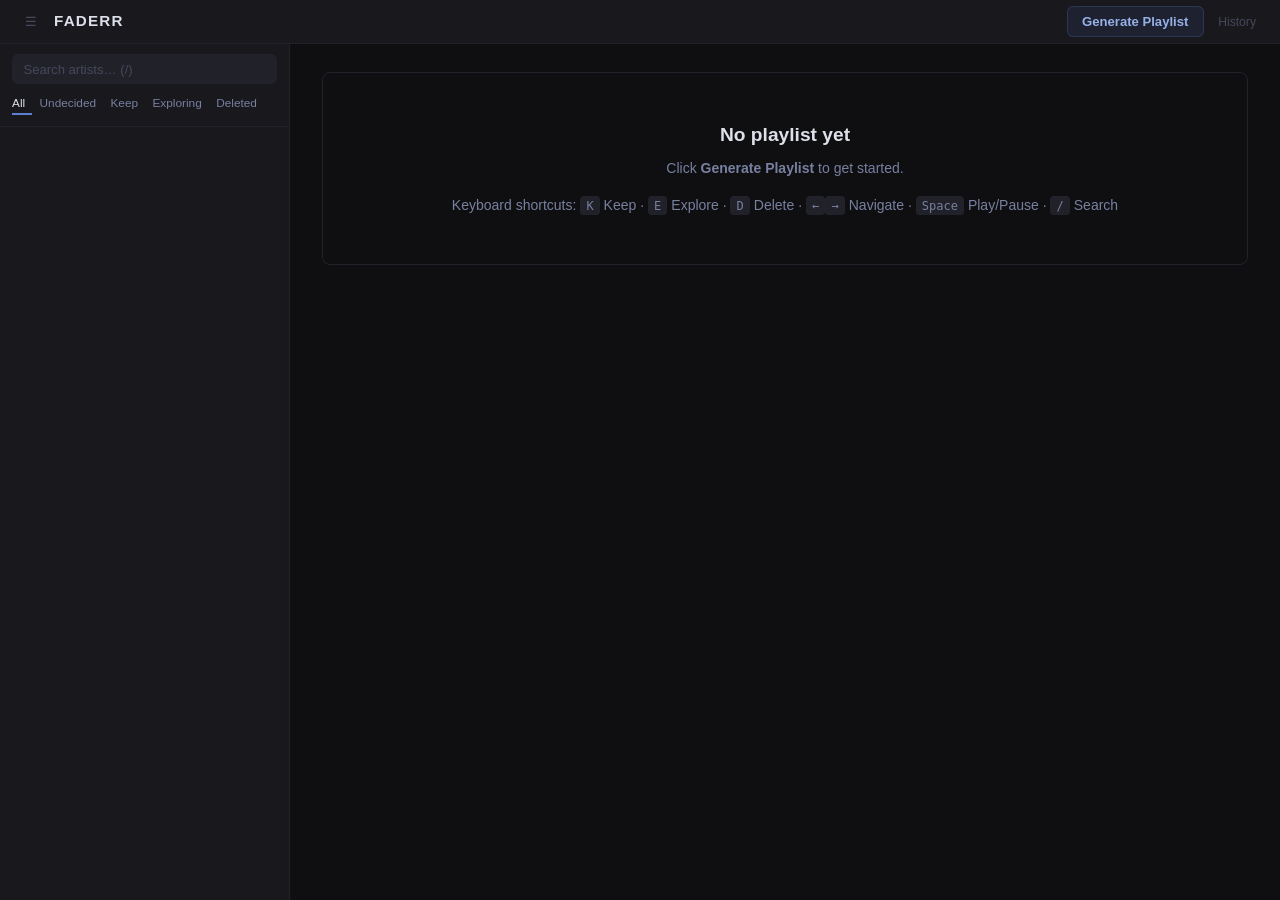
==== templates/index.html @ 866fe0b5 "Initial commit Co-Authored-By: Claude Sonnet 4.6 <noreply@anthropic.com>" ====
<!DOCTYPE html>
<html lang="en">
<head>
  <meta charset="UTF-8" />
  <meta name="viewport" content="width=device-width, initial-scale=1.0" />
  <title>Faderr</title>
  <link rel="stylesheet" href="/static/style.css" />
</head>
<body>

  <header>
    <div class="header-left">
      <button id="btn-sidebar-toggle" class="btn btn-ghost btn-icon" title="Toggle sidebar">☰</button>
      <h1>Faderr</h1>
    </div>
    <div class="header-center" id="gen-progress-wrap" style="display:none">
      <div class="gen-progress-bar-track">
        <div id="gen-progress-bar" class="gen-progress-bar-fill" style="width:0%"></div>
      </div>
      <span id="gen-progress-label" class="gen-progress-label">Starting…</span>
    </div>
    <div class="header-right">
      <button id="btn-generate" class="btn">Generate Playlist</button>
      <button id="btn-history" class="btn">History</button>
    </div>
  </header>

  <!-- Modal -->
  <div id="modal-backdrop" class="modal-backdrop hidden">
    <div class="modal" role="dialog" aria-modal="true">
      <h3 id="modal-title"></h3>
      <p id="modal-message"></p>
      <div id="modal-buttons" class="modal-buttons"></div>
    </div>
  </div>

  <!-- Mobile drawer backdrop -->
  <div id="sidebar-overlay" class="sidebar-overlay"></div>

  <div class="layout">

    <!-- ── Sidebar ──────────────────────────────────────────────── -->
    <aside id="sidebar" class="sidebar">
      <div class="sidebar-top">
        <input id="sidebar-search" class="sidebar-search" placeholder="Search artists… (/)" autocomplete="off" />
        <div class="sidebar-filters">
          <button class="sf-btn active" data-status="">All</button>
          <button class="sf-btn" data-status="undecided">Undecided</button>
          <button class="sf-btn" data-status="keep">Keep</button>
          <button class="sf-btn" data-status="explore">Exploring</button>
          <button class="sf-btn" data-status="delete">Deleted</button>
        </div>
      </div>
      <ul id="sidebar-list" class="sidebar-list"></ul>
    </aside>

    <!-- ── Main content ──────────────────────────────────────────── -->
    <main>

      <!-- Current / focused artist -->
      <section id="section-current" class="hidden">
        <div class="triage-layout">

          <!-- Left: now-playing workspace -->
          <div class="triage-player">

            <div class="now-playing">
              <img id="artist-thumb" src="" alt="" class="artist-thumb" />
              <div class="now-playing-meta">
                <div class="artist-nav">
                  <button id="btn-prev" class="btn btn-ghost btn-icon" title="Previous artist (←)">←</button>
                  <h2 id="artist-name">—</h2>
                  <button id="btn-next" class="btn btn-ghost btn-icon" title="Next artist (→)">→</button>
                </div>
                <p id="track-title" class="track-title">—</p>
                <span id="source-badge" class="badge"></span>
                <div class="audio-player">
                  <audio id="audio" preload="auto"></audio>
                  <div class="audio-controls">
                    <button id="btn-playpause" class="btn btn-icon" title="Play/Pause (Space)">▶</button>
                    <div class="audio-progress-wrap">
                      <span id="audio-current">0:00</span>
                      <input id="audio-seek" type="range" min="0" max="100" value="0" step="0.1" class="audio-seek" />
                      <span id="audio-duration">0:00</span>
                    </div>
                    <button id="btn-skip" class="btn btn-ghost btn-sm" title="Try a different track">Skip</button>
                    <span id="audio-status" class="audio-status"></span>
                  </div>
                </div>
              </div>
            </div>

            <div class="action-buttons">
              <button id="btn-keep"    class="btn btn-keep"    title="Keep this artist (K)">Keep</button>
              <button id="btn-explore" class="btn btn-explore" title="Listen to more (E)">Listen to More</button>
              <button id="btn-delete"  class="btn btn-delete"  title="Delete artist (D)">Delete</button>
            </div>

            <div id="delete-confirm" class="delete-confirm hidden">
              <p>Delete <strong id="delete-artist-name"></strong> from your library and disk?</p>
              <div class="confirm-buttons">
                <button id="btn-delete-confirm" class="btn btn-delete">Yes, Delete</button>
                <button id="btn-delete-cancel"  class="btn btn-ghost">Cancel</button>
              </div>
            </div>

          </div>

          <!-- Right: bio as context -->
          <div class="triage-context">
            <div id="artist-bio-wrap" class="artist-bio-wrap hidden">
              <p class="bio-label">About</p>
              <p id="artist-bio" class="artist-bio"></p>
            </div>
          </div>

        </div>
      </section>

      <!-- All done -->
      <section id="section-done" class="card done-card hidden">
        <h2>All artists triaged!</h2>
        <p>Check the exploring queue below or generate a new playlist to continue.</p>
      </section>

      <!-- Empty state -->
      <section id="section-empty" class="card empty-card">
        <h2>No playlist yet</h2>
        <p>Click <strong>Generate Playlist</strong> to get started.</p>
        <p class="kbd-hint">Keyboard shortcuts: <kbd>K</kbd> Keep · <kbd>E</kbd> Explore · <kbd>D</kbd> Delete · <kbd>←</kbd><kbd>→</kbd> Navigate · <kbd>Space</kbd> Play/Pause · <kbd>/</kbd> Search</p>
      </section>

      <!-- Progress bar -->
      <section id="section-stats" class="stats-card hidden">
        <div class="progress-header">
          <span id="stats-label">0 / 0 artists triaged</span>
          <span id="stats-breakdown" class="stats-breakdown"></span>
        </div>
        <div class="progress-bar-track">
          <div id="progress-bar" class="progress-bar-fill" style="width: 0%"></div>
        </div>
      </section>

      <!-- History Panel -->
      <section id="section-history" class="card hidden">
        <div class="history-header">
          <h3>History</h3>
          <button id="btn-history-close" class="btn btn-ghost btn-sm">Close</button>
        </div>
        <div class="history-filters">
          <button class="filter-btn active" data-filter="">All</button>
          <button class="filter-btn" data-filter="keep">Keep</button>
          <button class="filter-btn" data-filter="explore_keep">Kept (via Explore)</button>
          <button class="filter-btn" data-filter="explore">Exploring</button>
          <button class="filter-btn" data-filter="delete">Deleted</button>
        </div>
        <ul id="history-list" class="history-list"></ul>
      </section>

    </main>
  </div><!-- /.layout -->

  <script src="/static/app.js"></script>
</body>
</html>
---- static/style.css ----
:root {
  /* Surfaces — 3 levels, no more */
  --bg:        #0f0f11;
  --surface:   #18181d;
  --surface2:  #21212a;
  --surface3:  #2a2a35;

  /* One accent */
  --accent:    #5c7fd4;

  /* Decision tones — muted, intentional */
  --keep-bg:    #1c3829;
  --keep-text:  #55c48a;
  --listen-bg:  #302510;
  --listen-text:#c89040;
  --delete-bg:  #331c1c;
  --delete-text:#d06868;

  /* History badges */
  --badge-keep:   #2d5c42;
  --badge-listen: #4a380f;
  --badge-delete: #5c2424;

  /* Text */
  --text:       #dde0e9;
  --text-muted: #7880a0;
  --text-dim:   #46485a;

  /* Structure */
  --border:  #22222c;
  --radius:  8px;
  --sidebar-w: 290px;
}

/* ── Reset ───────────────────────────────────────────────────────────────── */

* { box-sizing: border-box; margin: 0; padding: 0; }

html, body {
  height: 100%;
  overflow: hidden;
}

body {
  background: var(--bg);
  color: var(--text);
  font-family: -apple-system, BlinkMacSystemFont, "Inter", "Segoe UI", sans-serif;
  font-size: 14px;
  line-height: 1.5;
  height: 100%;
  display: flex;
  flex-direction: column;
  -webkit-font-smoothing: antialiased;
}

/* ── Header ──────────────────────────────────────────────────────────────── */

header {
  display: flex;
  align-items: center;
  justify-content: space-between;
  padding: 0 1rem;
  height: 44px;
  background: var(--surface);
  border-bottom: 1px solid var(--border);
  gap: 1rem;
  flex-shrink: 0;
  z-index: 50;
}

.header-left  { display: flex; align-items: center; gap: 0.5rem; flex-shrink: 0; }
.header-right { display: flex; align-items: center; gap: 0.4rem; flex-shrink: 0; }
.header-center {
  flex: 1;
  display: flex;
  flex-direction: column;
  gap: 3px;
  min-width: 0;
}

header h1 {
  font-size: 0.95rem;
  font-weight: 700;
  letter-spacing: 0.08em;
  color: var(--text);
  white-space: nowrap;
  text-transform: uppercase;
}

/* Generate = the only real primary action in the header */
#btn-generate {
  background: rgba(92, 127, 212, 0.1);
  color: #96b0e8;
  border: 1px solid rgba(92, 127, 212, 0.22);
  font-weight: 600;
}
#btn-generate:not(:disabled):hover {
  background: rgba(92, 127, 212, 0.18);
  color: #afc3ef;
  opacity: 1;
}

/* History = secondary utility, almost invisible */
#btn-history {
  background: none;
  border: none;
  color: var(--text-dim);
  font-size: 0.76rem;
  font-weight: 400;
  padding: 0.35rem 0.5rem;
}
#btn-history:not(:disabled):hover {
  color: var(--text-muted);
  background: none;
  opacity: 1;
}

/* Sidebar toggle — quiet */
#btn-sidebar-toggle {
  border: none;
  background: none;
  color: var(--text-dim);
}
#btn-sidebar-toggle:not(:disabled):hover {
  background: var(--surface2);
  color: var(--text-muted);
  opacity: 1;
}

/* Generation progress in header */
.gen-progress-bar-track {
  background: var(--surface3);
  border-radius: 999px;
  height: 3px;
  overflow: hidden;
}
.gen-progress-bar-fill {
  height: 100%;
  background: var(--accent);
  border-radius: 999px;
  transition: width 0.3s ease;
}
.gen-progress-label {
  font-size: 0.72rem;
  color: var(--text-muted);
  white-space: nowrap;
  overflow: hidden;
  text-overflow: ellipsis;
  letter-spacing: 0.01em;
}

/* ── Layout ──────────────────────────────────────────────────────────────── */

.layout {
  flex: 1;
  display: flex;
  min-height: 0;
  overflow: hidden;
}

/* ── Sidebar ─────────────────────────────────────────────────────────────── */

.sidebar {
  width: var(--sidebar-w);
  flex-shrink: 0;
  background: var(--surface);
  border-right: 1px solid var(--border);
  display: flex;
  flex-direction: column;
  overflow: hidden;
  transition: width 0.2s ease, opacity 0.2s ease;
}

.sidebar.collapsed {
  width: 0;
  opacity: 0;
  pointer-events: none;
}

.sidebar-top {
  padding: 0.65rem 0.75rem;
  border-bottom: 1px solid var(--border);
  flex-shrink: 0;
}

.sidebar-search {
  width: 100%;
  background: var(--surface2);
  border: 1px solid var(--border);
  border-radius: 6px;
  color: var(--text);
  padding: 0.4rem 0.65rem;
  font-size: 0.82rem;
  outline: none;
  margin-bottom: 0.55rem;
  transition: border-color 0.15s;
}
.sidebar-search::placeholder { color: var(--text-dim); }
.sidebar-search:focus { border-color: var(--accent); }

/* Tab-style filters — single row */
.sidebar-filters {
  display: flex;
  gap: 0;
}

.sf-btn {
  background: none;
  border: none;
  border-bottom: 2px solid transparent;
  color: var(--text-muted);
  padding: 0.2rem 0.45rem;
  font-size: 0.74rem;
  cursor: pointer;
  transition: color 0.15s, border-color 0.15s;
  white-space: nowrap;
  font-weight: 500;
  font-family: inherit;
}
.sf-btn:first-child { padding-left: 0; }
.sf-btn:hover  { color: var(--text); }
.sf-btn.active { color: var(--text); border-bottom-color: var(--accent); }

.sidebar-list {
  list-style: none;
  overflow-y: auto;
  flex: 1;
  padding: 0.3rem 0;
}

.sidebar-item {
  display: flex;
  align-items: center;
  gap: 0.45rem;
  padding: 0.38rem 0.75rem;
  cursor: pointer;
  font-size: 0.82rem;
  transition: background 0.1s;
  border-left: 2px solid transparent;
}
.sidebar-item:hover { background: var(--surface2); }
.sidebar-item.active {
  background: var(--surface2);
  border-left-color: var(--accent);
  color: var(--text);
}

.status-dot {
  width: 6px;
  height: 6px;
  border-radius: 50%;
  flex-shrink: 0;
  opacity: 0.75;
}
.dot-undecided  { background: var(--text-dim); }
.dot-keep, .dot-explore_keep { background: var(--keep-text); }
.dot-explore    { background: var(--listen-text); }
.dot-delete     { background: var(--delete-text); }

.sidebar-item-name {
  flex: 1;
  overflow: hidden;
  text-overflow: ellipsis;
  white-space: nowrap;
  color: var(--text-muted);
}
.sidebar-item.active .sidebar-item-name,
.sidebar-item:hover  .sidebar-item-name { color: var(--text); }

/* ── Main ────────────────────────────────────────────────────────────────── */

main {
  flex: 1;
  overflow-y: auto;
  padding: 1.75rem 2rem;
  display: flex;
  flex-direction: column;
  gap: 1rem;
  min-width: 0;
  min-height: 0;
}

/* ── Cards — only for panels that need definition ────────────────────────── */

.card {
  background: var(--surface);
  border: 1px solid var(--border);
  border-radius: var(--radius);
  padding: 1.25rem;
}

.hidden { display: none !important; }

/* ── Triage layout — two-column composition ─────────────────────────────── */

#section-current {
  background: transparent;
  padding: 0;
}

.triage-layout {
  display: flex;
  gap: 3rem;
  align-items: flex-start;
  flex-wrap: wrap;
}

.triage-player {
  flex: 0 0 460px;
  min-width: 0;
}

.triage-context {
  flex: 1 1 200px;   /* shrink and grow; wraps below player on narrow windows */
  max-width: 100%;   /* fills its row when stacked */
  padding-top: 0;
}

/* ── Now-playing cluster — art + meta + player as one unit ───────────────── */

.now-playing {
  display: flex;
  gap: 1.25rem;
  align-items: stretch;   /* meta column stretches to art height */
  margin-bottom: 1.1rem;
}

.now-playing-meta {
  flex: 1;
  min-width: 0;
  display: flex;
  flex-direction: column;
  gap: 0.3rem;
  min-height: 180px;      /* matches art, keeps player anchored at bottom */
}

.artist-thumb {
  width: 180px;
  height: 180px;
  border-radius: var(--radius);
  object-fit: cover;
  background: var(--surface2);
  flex-shrink: 0;
}

.artist-nav {
  display: flex;
  align-items: center;
  gap: 0.25rem;
}

.artist-nav h2 {
  font-size: 1.4rem;
  font-weight: 700;
  letter-spacing: -0.01em;
  overflow: hidden;
  text-overflow: ellipsis;
  white-space: nowrap;
  flex: 1;
}

.track-title {
  color: var(--text-muted);
  font-size: 0.84rem;
  overflow: hidden;
  text-overflow: ellipsis;
  white-space: nowrap;
  margin-bottom: 0.15rem;
}

/* Source badge — noise not signal */
.badge { display: none; }

/* ── Audio player — flush with content, no panel box ────────────────────── */

.audio-player {
  margin-top: auto;        /* push to bottom of meta column, aligns with art */
  padding: 0.15rem 0;
  background: transparent;
}

.audio-controls {
  display: flex;
  align-items: center;
  gap: 0.55rem;
}

/* Play/pause — primary control, feels like a real button */
#btn-playpause {
  width: 36px;
  height: 36px;
  border-radius: 50%;
  background: var(--surface3);
  border: 1px solid rgba(255,255,255,0.06);
  color: var(--text);
  font-size: 0.82rem;
  flex-shrink: 0;
  display: flex;
  align-items: center;
  justify-content: center;
}
#btn-playpause:not(:disabled):hover {
  background: var(--accent);
  border-color: transparent;
  color: #fff;
  opacity: 1;
}
#btn-playpause:not(:disabled):active {
  transform: scale(0.93);
}

.audio-progress-wrap {
  flex: 1;
  display: flex;
  align-items: center;
  gap: 0.45rem;
  font-size: 0.72rem;
  color: var(--text-dim);
  min-width: 0;
  font-variant-numeric: tabular-nums;
  letter-spacing: 0.01em;
}

/* Scrubber — shows played progress via --pct variable set by JS */
.audio-seek {
  flex: 1;
  -webkit-appearance: none;
  appearance: none;
  height: 3px;
  border-radius: 2px;
  background: linear-gradient(
    to right,
    rgba(92, 127, 212, 0.55) 0%,
    rgba(92, 127, 212, 0.55) var(--pct, 0%),
    var(--surface3) var(--pct, 0%),
    var(--surface3) 100%
  );
  outline: none;
  cursor: pointer;
  min-width: 0;
  transition: height 0.12s;
}
.audio-seek:hover { height: 5px; }
.audio-seek::-webkit-slider-thumb {
  -webkit-appearance: none;
  width: 11px;
  height: 11px;
  border-radius: 50%;
  background: var(--text);
  cursor: pointer;
  transition: transform 0.1s;
}
.audio-seek:hover::-webkit-slider-thumb { transform: scale(1.2); }
.audio-seek::-moz-range-thumb {
  width: 11px;
  height: 11px;
  border: none;
  border-radius: 50%;
  background: var(--text);
  cursor: pointer;
}

.audio-status {
  font-size: 0.7rem;
  color: var(--text-dim);
  white-space: nowrap;
  flex-shrink: 0;
  font-style: italic;
}

/* ── Action buttons — low-contrast fill for affordance, muted at rest ───── */

.action-buttons {
  display: flex;
  gap: 0.4rem;
  margin-bottom: 0.75rem;
}

.btn-keep {
  background: var(--surface2);
  color: var(--text-muted);
  border: 1px solid var(--surface3);
}
.btn-keep:not(:disabled):hover {
  background: var(--surface3);
  color: var(--text-muted);
  border-color: var(--surface3);
  opacity: 1;
}

.btn-explore {
  background: var(--surface2);
  color: var(--text-muted);
  border: 1px solid var(--surface3);
}
.btn-explore:not(:disabled):hover {
  background: var(--surface3);
  color: var(--text-muted);
  border-color: var(--surface3);
  opacity: 1;
}

/* Delete: only button that reveals danger — hover only, muted */
.btn-delete {
  background: var(--surface2);
  color: var(--text-dim);
  border: 1px solid var(--surface3);
}
.btn-delete:not(:disabled):hover {
  background: var(--surface2);
  color: var(--delete-text);
  border-color: rgba(180, 60, 60, 0.3);
  opacity: 1;
}

.action-buttons .btn {
  flex: 1;
  padding: 0.6rem;
  font-size: 0.85rem;
  font-weight: 500;
}

/* ── Delete confirm ──────────────────────────────────────────────────────── */

.delete-confirm {
  margin-bottom: 0.75rem;
  padding: 0.85rem 1rem;
  background: var(--surface2);
  border-radius: 6px;
  border: 1px solid var(--delete-bg);
}
.delete-confirm p {
  margin-bottom: 0.6rem;
  font-size: 0.875rem;
  color: var(--text-muted);
}
.confirm-buttons { display: flex; gap: 0.5rem; }

/* ── Artist bio — flowing context text, labelled, line-length controlled ── */

.artist-bio-wrap {
  padding: 0;
  background: transparent;
}

.bio-label {
  font-size: 0.67rem;
  text-transform: uppercase;
  letter-spacing: 0.1em;
  color: var(--text-dim);
  font-weight: 600;
  margin-bottom: 0.65rem;
}

.artist-bio {
  font-size: 0.83rem;
  color: var(--text-muted);
  line-height: 1.75;
  max-width: 48ch;
}

/* ── Done / Empty ────────────────────────────────────────────────────────── */

.done-card, .empty-card {
  text-align: center;
  padding: 3rem 1.25rem;
  background: transparent;
  border: 1px solid var(--border);
  border-radius: var(--radius);
}
.done-card h2, .empty-card h2 {
  font-size: 1.2rem;
  font-weight: 600;
  margin-bottom: 0.5rem;
  color: var(--text);
}
.done-card p, .empty-card p {
  color: var(--text-muted);
  font-size: 0.875rem;
}

.kbd-hint { margin-top: 1rem; font-size: 0.78rem; color: var(--text-dim); }
kbd {
  background: var(--surface2);
  border: 1px solid var(--border);
  border-radius: 4px;
  padding: 0.1rem 0.32rem;
  font-size: 0.75rem;
  font-family: monospace;
  color: var(--text-muted);
}

/* ── Stats — slim metadata bar, not a card ───────────────────────────────── */

.stats-card {
  background: transparent;
  border: none;
  padding: 0.1rem 0;
  max-width: 660px;
}

.progress-header {
  display: flex;
  justify-content: space-between;
  align-items: baseline;
  margin-bottom: 0.4rem;
  font-size: 0.78rem;
}
#stats-label { color: var(--text-muted); }
.stats-breakdown { color: var(--text-dim); font-size: 0.74rem; }

.progress-bar-track {
  background: var(--surface2);
  border-radius: 999px;
  height: 3px;
  overflow: hidden;
}
.progress-bar-fill {
  height: 100%;
  background: var(--keep-text);
  border-radius: 999px;
  opacity: 0.6;
  transition: width 0.4s ease;
}

/* ── History ─────────────────────────────────────────────────────────────── */

.history-header {
  display: flex;
  justify-content: space-between;
  align-items: center;
  margin-bottom: 0.6rem;
}
.history-header h3 { font-size: 0.9rem; font-weight: 600; color: var(--text); }

.history-filters {
  display: flex;
  gap: 0;
  margin-bottom: 0.6rem;
  border-bottom: 1px solid var(--border);
  padding-bottom: 0.5rem;
}

.filter-btn {
  background: none;
  border: none;
  border-bottom: 2px solid transparent;
  color: var(--text-muted);
  padding: 0.2rem 0.5rem;
  font-size: 0.76rem;
  cursor: pointer;
  transition: color 0.15s, border-color 0.15s;
  white-space: nowrap;
  font-weight: 500;
  margin-bottom: -0.5rem; /* sit on top of border */
}
.filter-btn:first-child { padding-left: 0; }
.filter-btn:hover  { color: var(--text); }
.filter-btn.active { color: var(--text); border-bottom-color: var(--accent); }

.history-list {
  list-style: none;
  max-height: 280px;
  overflow-y: auto;
  display: flex;
  flex-direction: column;
  gap: 0.25rem;
}
.history-item {
  display: flex;
  align-items: center;
  justify-content: space-between;
  padding: 0.4rem 0.6rem;
  background: var(--surface2);
  border-radius: 6px;
  font-size: 0.84rem;
  color: var(--text-muted);
}
.history-decision {
  font-size: 0.68rem;
  padding: 0.12rem 0.4rem;
  border-radius: 4px;
  font-weight: 600;
  text-transform: uppercase;
  letter-spacing: 0.04em;
}
.decision-keep, .decision-explore_keep { background: var(--badge-keep); color: var(--keep-text); }
.decision-explore { background: var(--badge-listen); color: var(--listen-text); }
.decision-delete  { background: var(--badge-delete); color: var(--delete-text); }

.history-undo {
  background: none;
  border: 1px solid var(--border);
  color: var(--text-dim);
  border-radius: 4px;
  padding: 0.15rem 0.4rem;
  font-size: 0.7rem;
  cursor: pointer;
  margin-left: 0.4rem;
  transition: color 0.1s, border-color 0.1s;
}
.history-undo:hover { border-color: var(--text-muted); color: var(--text-muted); }

/* ── Buttons ─────────────────────────────────────────────────────────────── */

.btn {
  border: 1px solid transparent;
  border-radius: 6px;
  padding: 0.45rem 0.9rem;
  font-size: 0.82rem;
  font-weight: 500;
  cursor: pointer;
  transition: opacity 0.12s, transform 0.08s, background 0.12s, color 0.12s, border-color 0.12s;
  font-family: inherit;
}
.btn:active       { transform: scale(0.96); opacity: 0.85; }
.btn:disabled     { opacity: 0.3; cursor: not-allowed; }
.btn:focus-visible {
  outline: 2px solid rgba(92, 127, 212, 0.5);
  outline-offset: 2px;
}

.btn-secondary {
  background: var(--surface2);
  color: var(--text);
  border-color: var(--border);
}
.btn-secondary:not(:disabled):hover { background: var(--surface3); opacity: 1; }

.btn-ghost {
  background: transparent;
  color: var(--text-muted);
  border-color: var(--border);
}
.btn-ghost:not(:disabled):hover { color: var(--text); background: var(--surface2); opacity: 1; }

.btn-sm { padding: 0.3rem 0.6rem; font-size: 0.76rem; }

.btn-icon {
  width: 30px;
  height: 30px;
  padding: 0;
  border-radius: 50%;
  font-size: 0.8rem;
  flex-shrink: 0;
  display: flex;
  align-items: center;
  justify-content: center;
  border-color: var(--border);
  background: transparent;
  color: var(--text-muted);
}
.btn-icon:not(:disabled):hover { background: var(--surface2); color: var(--text); opacity: 1; }

/* ── Modal ───────────────────────────────────────────────────────────────── */

.modal-backdrop {
  position: fixed;
  inset: 0;
  background: rgba(0, 0, 0, 0.6);
  display: flex;
  align-items: center;
  justify-content: center;
  z-index: 200;
  backdrop-filter: blur(2px);
}
.modal {
  background: var(--surface);
  border: 1px solid var(--border);
  border-radius: var(--radius);
  padding: 1.5rem 1.75rem;
  max-width: 400px;
  width: 90%;
  box-shadow: 0 8px 32px rgba(0, 0, 0, 0.5);
}
.modal h3 {
  font-size: 1rem;
  font-weight: 600;
  margin-bottom: 0.5rem;
  color: var(--text);
}
.modal p {
  color: var(--text-muted);
  font-size: 0.875rem;
  margin-bottom: 1rem;
  line-height: 1.55;
}
.modal-buttons { display: flex; gap: 0.5rem; justify-content: flex-end; }

/* ── Mobile drawer overlay ───────────────────────────────────────────────── */

.sidebar-overlay {
  display: none;
  position: fixed;
  inset: 0;
  background: rgba(0, 0, 0, 0.55);
  z-index: 99;
  -webkit-tap-highlight-color: transparent;
}
.sidebar-overlay.active { display: block; }

/* ── Mobile layout (≤ 768px) ─────────────────────────────────────────────── */

@media (max-width: 768px) {

  /* Sidebar → off-canvas drawer */
  .sidebar {
    position: fixed;
    top: 0;
    left: 0;
    height: 100%;
    width: min(80vw, 300px) !important;
    z-index: 100;
    transform: translateX(-100%);
    opacity: 1 !important;
    pointer-events: auto !important;
    transition: transform 0.25s ease;
    box-shadow: 4px 0 24px rgba(0, 0, 0, 0.4);
  }
  .sidebar.mobile-open { transform: translateX(0); }
  /* Collapsed class has no effect on mobile — transform handles it */
  .sidebar.collapsed {
    width: min(80vw, 300px) !important;
    opacity: 1 !important;
  }

  /* Header — compact, everything still fits */
  header { padding: 0 0.75rem; gap: 0.5rem; }
  header h1 { font-size: 0.82rem; }
  #btn-generate { font-size: 0.74rem; padding: 0.35rem 0.55rem; }
  #btn-history  { font-size: 0.7rem;  padding: 0.25rem 0.4rem; }

  /* Main — single column, comfortable mobile padding */
  main {
    padding: 1rem 1rem 2rem;
    gap: 1.25rem;
    overflow-x: hidden;
  }

  /* Two-column triage → stacked single column */
  .triage-layout {
    flex-direction: column;
    gap: 1.5rem;
  }
  .triage-player {
    flex: none;
    width: 100%;
    min-width: 0;
  }
  .triage-context {
    width: 100%;
    max-width: 100%;
  }

  /* Now-playing: art centered above meta */
  .now-playing {
    flex-direction: column;
    align-items: center;
    gap: 1rem;
  }
  .artist-thumb {
    width: min(72vw, 240px);
    height: min(72vw, 240px);
    border-radius: 12px;
  }
  .now-playing-meta {
    width: 100%;
    min-height: auto;
    gap: 0.5rem;
  }
  .artist-nav h2   { font-size: 1.25rem; }
  .track-title     { font-size: 0.85rem; }

  /* Player: no auto-margin needed in stacked layout */
  .audio-player { margin-top: 0.35rem; }

  /* Decision buttons: Keep + Listen top row, Delete full-width below
     Bigger tap targets for thumb use */
  .action-buttons {
    display: grid;
    grid-template-columns: 1fr 1fr;
    gap: 0.5rem;
    margin-bottom: 0.5rem;
  }
  .btn-delete { grid-column: 1 / -1; }
  .action-buttons .btn {
    min-height: 50px;
    padding: 0.75rem;
    font-size: 0.9rem;
  }

  /* Stats: no overflow */
  .stats-card { max-width: 100%; }

  /* Bio: no line-length cap on narrow screens */
  .artist-bio { max-width: 100%; }

  /* Prevent any stray horizontal scroll */
  body { overflow-x: hidden; }
  #section-current, .triage-player, .now-playing-meta,
  .audio-progress-wrap, .artist-nav { min-width: 0; }
}

/* ── Scrollbar ───────────────────────────────────────────────────────────── */

::-webkit-scrollbar { width: 5px; height: 5px; }
::-webkit-scrollbar-track { background: transparent; }
::-webkit-scrollbar-thumb { background: var(--surface3); border-radius: 3px; }
::-webkit-scrollbar-thumb:hover { background: var(--text-dim); }
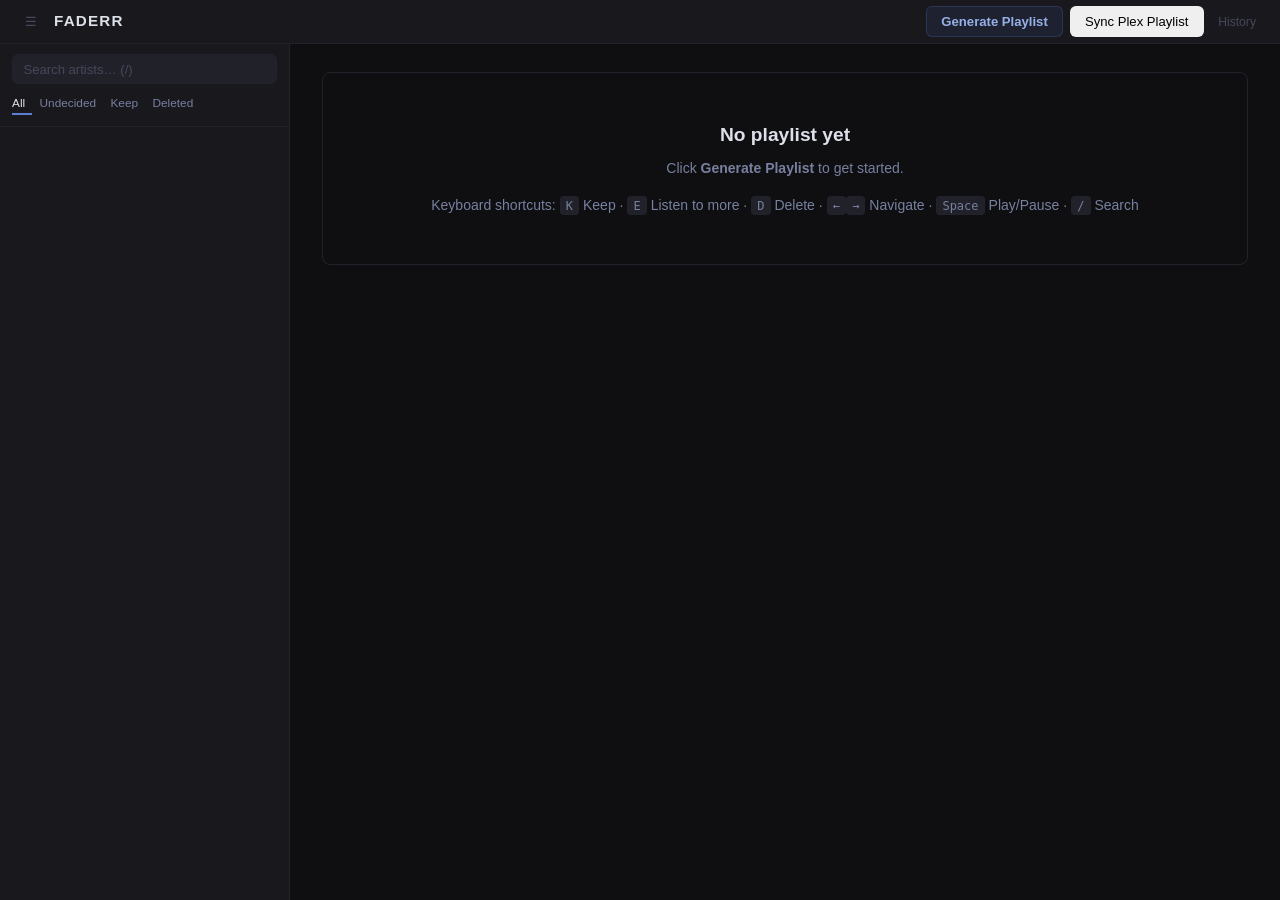
==== commit e951f24e: "Queue deletes as recorded jobs, update the queue in place, move rules into the database Deletion que" ====
--- a/templates/index.html
+++ b/templates/index.html
@@ -21,6 +21,7 @@
     </div>
     <div class="header-right">
       <button id="btn-generate" class="btn">Generate Playlist</button>
+      <button id="btn-sync-playlist" class="btn" title="Rebuild the Plex playlist from the current queue">Sync Plex Playlist</button>
       <button id="btn-history" class="btn">History</button>
     </div>
   </header>
@@ -47,7 +48,6 @@
           <button class="sf-btn active" data-status="">All</button>
           <button class="sf-btn" data-status="undecided">Undecided</button>
           <button class="sf-btn" data-status="keep">Keep</button>
-          <button class="sf-btn" data-status="explore">Exploring</button>
           <button class="sf-btn" data-status="delete">Deleted</button>
         </div>
       </div>
@@ -96,8 +96,16 @@
               <button id="btn-delete"  class="btn btn-delete"  title="Delete artist (D)">Delete</button>
             </div>
 
+            <div id="deleted-note" class="deleted-note hidden">
+              <p id="deleted-note-text"></p>
+              <div class="confirm-buttons">
+                <button id="btn-undo-delete" class="btn btn-ghost btn-sm hidden">Undo delete</button>
+                <button id="btn-retry-delete" class="btn btn-ghost btn-sm hidden">Retry delete</button>
+              </div>
+            </div>
+
             <div id="delete-confirm" class="delete-confirm hidden">
-              <p>Delete <strong id="delete-artist-name"></strong> from your library and disk?</p>
+              <p>Delete <strong id="delete-artist-name"></strong> from your library and disk? You can undo it from History until the delete runs.</p>
               <div class="confirm-buttons">
                 <button id="btn-delete-confirm" class="btn btn-delete">Yes, Delete</button>
                 <button id="btn-delete-cancel"  class="btn btn-ghost">Cancel</button>
@@ -120,14 +128,14 @@
       <!-- All done -->
       <section id="section-done" class="card done-card hidden">
         <h2>All artists triaged!</h2>
-        <p>Check the exploring queue below or generate a new playlist to continue.</p>
+        <p>Generate the playlist again to pick up artists added to your library since.</p>
       </section>
 
       <!-- Empty state -->
       <section id="section-empty" class="card empty-card">
         <h2>No playlist yet</h2>
         <p>Click <strong>Generate Playlist</strong> to get started.</p>
-        <p class="kbd-hint">Keyboard shortcuts: <kbd>K</kbd> Keep · <kbd>E</kbd> Explore · <kbd>D</kbd> Delete · <kbd>←</kbd><kbd>→</kbd> Navigate · <kbd>Space</kbd> Play/Pause · <kbd>/</kbd> Search</p>
+        <p class="kbd-hint">Keyboard shortcuts: <kbd>K</kbd> Keep · <kbd>E</kbd> Listen to more · <kbd>D</kbd> Delete · <kbd>←</kbd><kbd>→</kbd> Navigate · <kbd>Space</kbd> Play/Pause · <kbd>/</kbd> Search</p>
       </section>
 
       <!-- Progress bar -->
@@ -150,8 +158,6 @@
         <div class="history-filters">
           <button class="filter-btn active" data-filter="">All</button>
           <button class="filter-btn" data-filter="keep">Keep</button>
-          <button class="filter-btn" data-filter="explore_keep">Kept (via Explore)</button>
-          <button class="filter-btn" data-filter="explore">Exploring</button>
           <button class="filter-btn" data-filter="delete">Deleted</button>
         </div>
         <ul id="history-list" class="history-list"></ul>
--- a/static/style.css
+++ b/static/style.css
@@ -253,8 +253,7 @@
   opacity: 0.75;
 }
 .dot-undecided  { background: var(--text-dim); }
-.dot-keep, .dot-explore_keep { background: var(--keep-text); }
-.dot-explore    { background: var(--listen-text); }
+.dot-keep       { background: var(--keep-text); }
 .dot-delete     { background: var(--delete-text); }
 
 .sidebar-item-name {
@@ -536,6 +535,13 @@
 }
 .confirm-buttons { display: flex; gap: 0.5rem; }
 
+.deleted-note {
+  margin-bottom: 0.75rem;
+  font-size: 0.875rem;
+  color: var(--delete-text);
+}
+.deleted-note p { margin-bottom: 0.5rem; }
+
 /* ── Artist bio — flowing context text, labelled, line-length controlled ── */
 
 .artist-bio-wrap {
@@ -684,9 +690,9 @@
   text-transform: uppercase;
   letter-spacing: 0.04em;
 }
-.decision-keep, .decision-explore_keep { background: var(--badge-keep); color: var(--keep-text); }
-.decision-explore { background: var(--badge-listen); color: var(--listen-text); }
+.decision-keep    { background: var(--badge-keep); color: var(--keep-text); }
 .decision-delete  { background: var(--badge-delete); color: var(--delete-text); }
+.decision-failed  { outline: 1px solid var(--delete-text); cursor: help; }
 
 .history-undo {
   background: none;
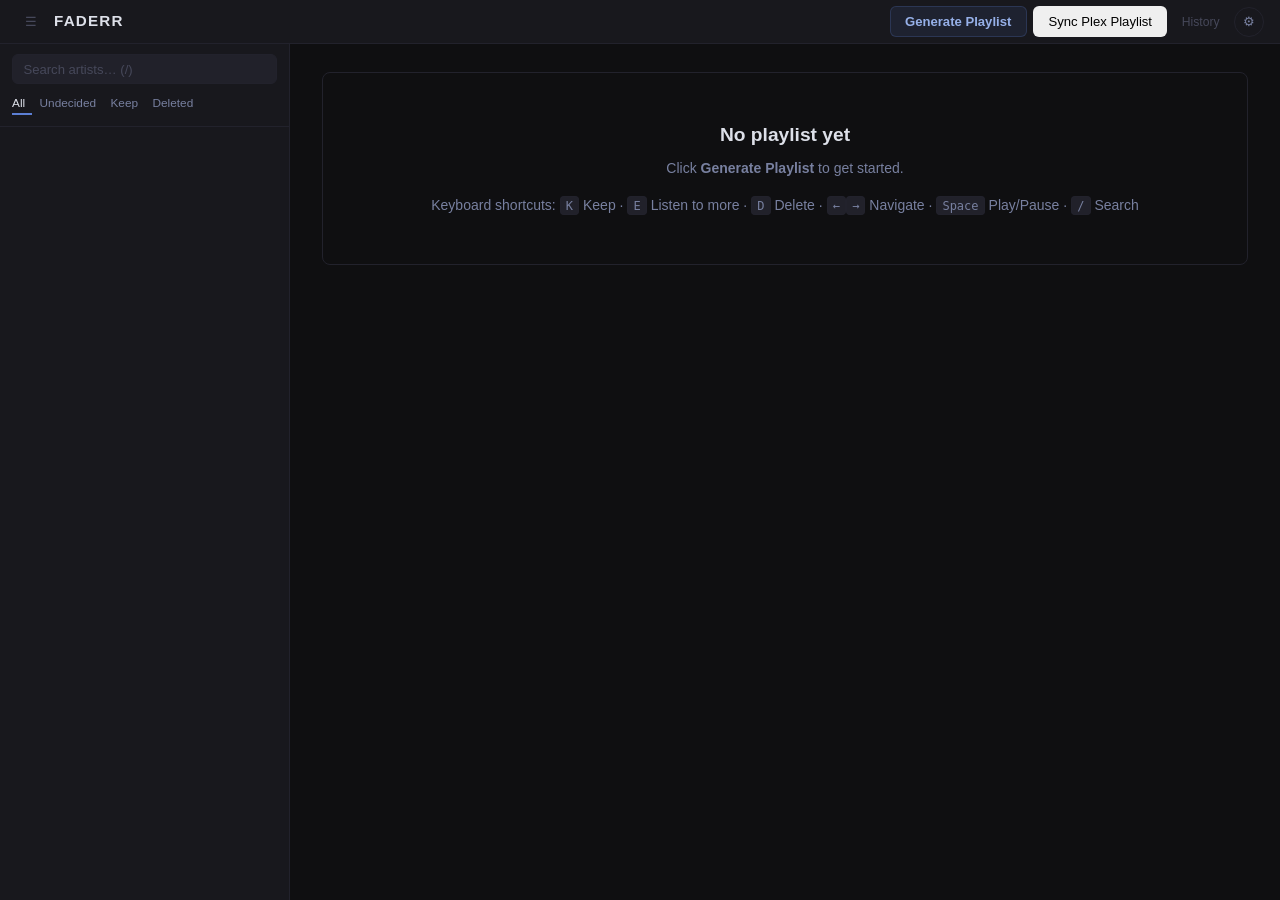
==== commit 6cf805eb: "Set up Plex, Lidarr, Last.fm and the login password from the web UI - New Settings page (also the fi" ====
--- a/templates/index.html
+++ b/templates/index.html
@@ -23,6 +23,7 @@
       <button id="btn-generate" class="btn">Generate Playlist</button>
       <button id="btn-sync-playlist" class="btn" title="Rebuild the Plex playlist from the current queue">Sync Plex Playlist</button>
       <button id="btn-history" class="btn">History</button>
+      <a href="/settings" class="btn btn-ghost btn-icon" title="Settings" aria-label="Settings">⚙</a>
     </div>
   </header>
 
--- a/static/style.css
+++ b/static/style.css
@@ -719,6 +719,7 @@
   transition: opacity 0.12s, transform 0.08s, background 0.12s, color 0.12s, border-color 0.12s;
   font-family: inherit;
 }
+a.btn { text-decoration: none; display: inline-flex; align-items: center; }
 .btn:active       { transform: scale(0.96); opacity: 0.85; }
 .btn:disabled     { opacity: 0.3; cursor: not-allowed; }
 .btn:focus-visible {
@@ -913,3 +914,90 @@
 ::-webkit-scrollbar-track { background: transparent; }
 ::-webkit-scrollbar-thumb { background: var(--surface3); border-radius: 3px; }
 ::-webkit-scrollbar-thumb:hover { background: var(--text-dim); }
+
+/* ── Settings page ───────────────────────────────────────────────────────── */
+
+.settings-main {
+  flex: 1;
+  overflow-y: auto;
+  padding: 1.5rem 1rem 3rem;
+}
+.settings-wrap {
+  max-width: 720px;
+  margin: 0 auto;
+  display: flex;
+  flex-direction: column;
+  gap: 1rem;
+}
+.settings-card {
+  background: var(--surface);
+  border: 1px solid var(--border);
+  border-radius: var(--radius);
+  padding: 1rem 1.1rem;
+  display: flex;
+  flex-direction: column;
+  gap: 0.7rem;
+}
+.settings-card h2 { font-size: 1.15rem; }
+.settings-card h3 { font-size: 0.95rem; }
+.settings-card-head {
+  display: flex;
+  justify-content: space-between;
+  align-items: baseline;
+  gap: 0.75rem;
+  flex-wrap: wrap;
+}
+.setup-banner { border-color: var(--accent); }
+.settings-hint { color: var(--text-muted); font-size: 0.84rem; }
+.settings-hint a, .settings-card a { color: var(--accent); }
+.settings-optional {
+  font-weight: normal;
+  font-size: 0.75rem;
+  color: var(--text-muted);
+  margin-left: 0.3rem;
+}
+.settings-status { font-size: 0.8rem; }
+.status-ok { color: var(--keep-text); }
+.status-missing { color: var(--text-muted); }
+.settings-row {
+  display: flex;
+  align-items: center;
+  gap: 0.5rem;
+  flex-wrap: wrap;
+}
+.settings-row label, .settings-grid label { color: var(--text-muted); font-size: 0.84rem; }
+.settings-grid {
+  display: grid;
+  grid-template-columns: max-content 1fr;
+  gap: 0.5rem 0.75rem;
+  align-items: center;
+}
+.settings-input {
+  flex: 1;
+  min-width: 0;
+  background: var(--surface2);
+  border: 1px solid var(--border);
+  border-radius: 6px;
+  color: var(--text);
+  padding: 0.45rem 0.6rem;
+  font: inherit;
+  outline: none;
+}
+.settings-input:focus { border-color: var(--accent); }
+.settings-manual summary {
+  cursor: pointer;
+  color: var(--text-muted);
+  font-size: 0.84rem;
+}
+.settings-manual[open] { display: flex; flex-direction: column; gap: 0.6rem; }
+.settings-manual[open] summary { margin-bottom: 0.2rem; }
+code {
+  background: var(--surface2);
+  padding: 0.05rem 0.3rem;
+  border-radius: 4px;
+  font-size: 0.85em;
+}
+
+@media (max-width: 560px) {
+  .settings-grid { grid-template-columns: 1fr; }
+}
